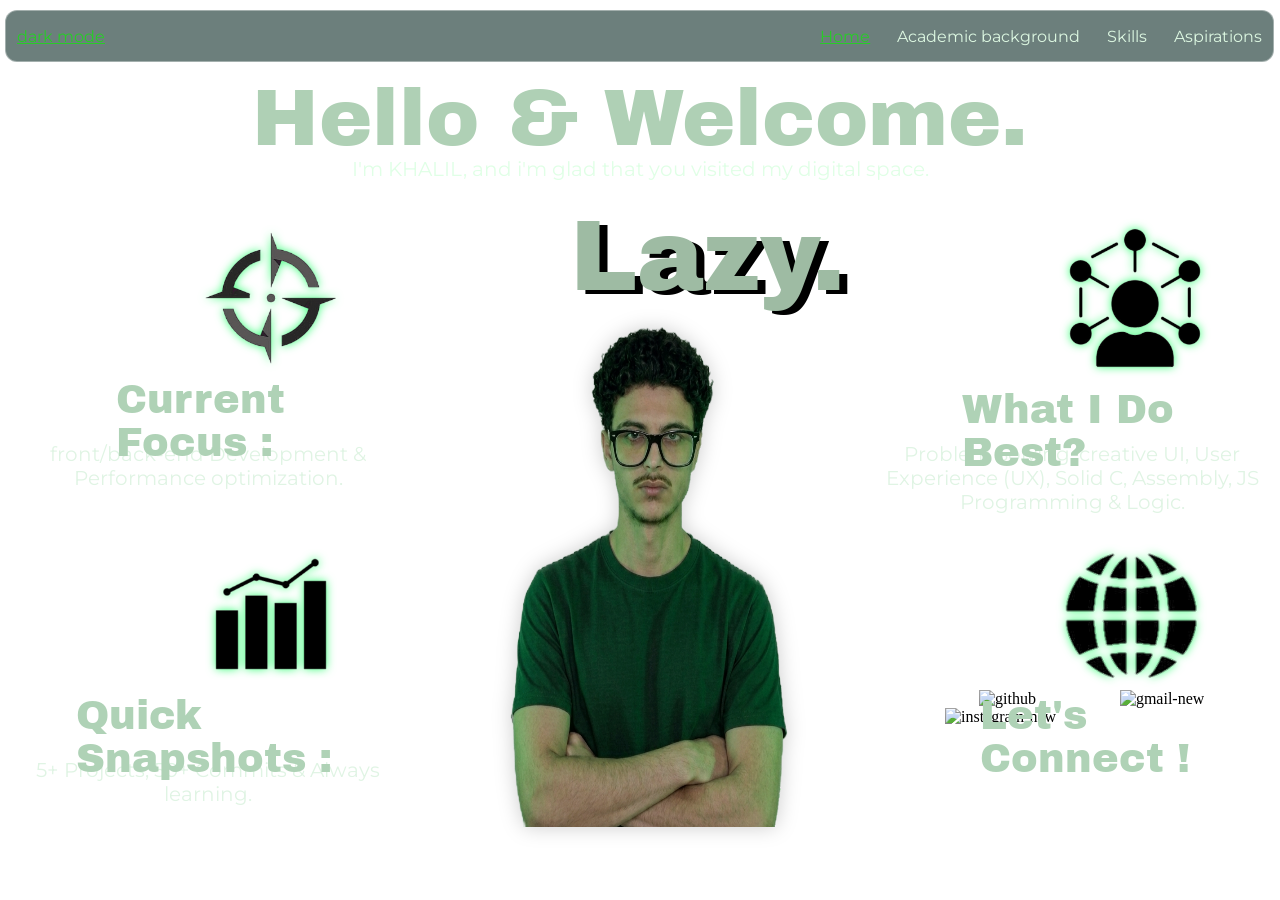
==== index.html @ f58780b9 "Add files via upload" ====
<!DOCTYPE html>
<html lang="en">
<head>
    <meta charset="UTF-8">
    <meta name="viewport" content="width=device-width, initial-scale=1.0">
    <title>Home</title>
    <link rel="preconnect" href="https://fonts.googleapis.com">
    <link rel="preconnect" href="https://fonts.gstatic.com" crossorigin>
    <link href="https://fonts.googleapis.com/css2?family=Archivo+Black&display=swap" rel="stylesheet">
    <link rel="preconnect" href="https://fonts.googleapis.com">
    <link rel="preconnect" href="https://fonts.gstatic.com" crossorigin>
    <link href="https://fonts.googleapis.com/css2?family=Montserrat:ital,wght@0,100..900;1,100..900&display=swap" rel="stylesheet">
    <link rel="preconnect" href="https://fonts.googleapis.com">
    <link rel="preconnect" href="https://fonts.gstatic.com" crossorigin>
    <link href="https://fonts.googleapis.com/css2?family=Allura&display=swap" rel="stylesheet">
    <link rel="stylesheet" href="index.css">
</head>
<body>
     <video autoplay muted loop id="bg-video">
    <source src="video2.mp4" type="video/mp4">
    
    Your browser does not support the video tag.
  </video>
    <div class="header"> 
        <button class="btn-left">dark mode</button>
        <button class="btn-right active" onclick="location.href='index.html'">Home</button>
        <button class="btn-right" onclick="location.href='academic.html'">Academic background</button>
        <button class="btn-right" onclick="location.href='skills.html'">Skills</button>
        <button class="btn-right" onclick="location.href='aspirations.html'">Aspirations</button>
    </div>
    <div class="grid-container">
            <div class="box big1" style="grid-area: box1;">
                <p class="welcome-text">Hello & Welcome.</p>
                <p class="text">I'm KHALIL, and i'm glad that you visited my digital space.</p>
               
            </div>
            <div class="box" style="grid-area: box2;">
                <img src="focus.png" class="focus-img">
                <p class="title">Current Focus :</p>
                <p class="caption">
                    front/back-end Development & Performance optimization.
                </p>

            </div>
            <div class="box big3"style="grid-area: box3;">
                <img src="khalil1.png" class="profile-image">
                <p class="img-text"> Lazy.</p>

            </div>
            <div class="box" style="grid-area: box4;">
                <img src="do.png" class="focus-img">
                <p class="title2">What I Do Best?</p>
                <p class="caption">Problem Solving, creative UI, User Experience (UX), Solid C, Assembly, JS Programming & Logic.</p>

            </div>
            <div class="box" style="grid-area: box5;">
                <img src="stats.png" class="focus-img">
                <p class="title1">Quick Snapshots :</p>
                <p class="caption">5+ Projects, 50+ Commits & Always learning.</p>

            </div>
            <div class="box" style="grid-area: box6;">
                <img src="online.png" class="online-img">
                <p class="title">Let's Connect !</p>
                <img width="50" height="50" src="https://img.icons8.com/3d-fluency/94/github.png" alt="github" class="github-icon">
                <img width="50" height="50" src="https://img.icons8.com/color/96/gmail-new.png" alt="gmail-new" class="gmail-icon">
                <img width="50" height="50" src="https://img.icons8.com/fluency/96/instagram-new.png" alt="instagram-new" class="insta-icon">

            </div>
    </div>
    
</body>
</html>
---- index.css ----
body{
           
            margin: 0;
           
        }
        #bg-video {
        position: fixed;   
        right: 0;
        bottom: 0;
        min-width: 100%;   
        min-height: 100%;  
        z-index: -1;       
        object-fit: cover;
        }
        .header{
            height: 50px;
            display: flex;
            align-items: center;
            width: 99%;
            background-color: rgba(11, 43, 38, 0.6);
            backdrop-filter: blur(10px);                
            -webkit-backdrop-filter: blur(15px);       
            border-radius: 12px;
            border: 1px solid rgba(255, 255, 255, 0.377);

            position: fixed;
            top: 10px;
            left: 5px;
            z-index: 100;
            
           
        }
        .btn-left{
            margin-left: 5px;
           margin-right: auto;
           border: none;
           background-color:transparent;
           height: 40px;
           font-family: "Montserrat", sans-serif;
           font-size: 16px;
           cursor: pointer;
           color: rgb(40, 204, 40);
            text-decoration: underline;

        }
        .btn-right{
            margin-right: 5px;
            margin-left: 10px;
            border: none;
            background-color:transparent;
            height: 40px;
            font-family: "Montserrat", sans-serif;
            font-size: 16px;
            cursor: pointer;
            color: rgb(220, 247, 225);
        }
        .btn-right.active {
            color: rgb(40, 204, 40);
            text-decoration: underline;
            font-size: 16px;
            font-family: "Montserrat", sans-serif;
        }
        .grid-container{
            
            display: grid;
            grid-template-columns: 1fr 1fr 1fr ;
            grid-template-rows: auto 300px 300px;
            margin-top: 70px;
            gap: 1em;
            grid-template-areas:"box1 box1 box1"
                                "box2 box3 box4"
                                "box5 box3 box6";
            z-index: 2;
        }
        .box{
            
              background-color: rgba(255, 255, 255, 0.2); 
            backdrop-filter: blur(50px) !important;                
            -webkit-backdrop-filter: blur(10px);       
            border-radius: 12px;                        
            border: 1px solid rgba(255, 255, 255, 0.3); 
 
        }
        .big1{
            height: auto;
            background: transparent;
            border: none;
            display: flex;
            flex-direction: column;
            justify-content: center;
            align-items:center;
        
           
        }
        .big3{
            background: transparent;
            border: none;
        }
        .welcome-text{
            display: inline-block;
            font-family: "Archivo Black", sans-serif;
            font-size: 80px;
            color: rgb(175, 208, 181);
            margin-top: 5px;
        }
        .text{
            
            font-family: "Montserrat", sans-serif;
            font-size: 20px;
            color: rgb(224, 255, 230);
            margin-top: -85px;
            margin-bottom:20px;

        }
        .profile-image{
            width: 83%;
            height: 660px;
            border-radius: 12px;
            margin-top: -50px;
            margin-left: 45px;
            position: relative;
            filter: brightness(93%) drop-shadow(0 0 10px rgba(0, 0, 0, 0.2));
            

        }
        
        .img-text{
            font-family:  "Archivo Black", sans-serif;
            font-size: 100px;
            color: rgb(175, 208, 181);
            position: absolute;
            top: -115px;
            left: 138px;
            text-shadow: 8px  4px rgb(0, 0, 0);
            filter: brightness(90%);
            transition: all 0.3s ease-in-out;
        }
        .img-text:hover {
            filter: brightness(100%);
            text-shadow: 12px 8px rgb(0, 0, 0);
            transition: all 0.3s ease-in-out;
        }
        .focus-img{
            position: relative;
            width: 220px;
            height: 220px;
            margin-top: -30px;
            margin-left: 160px;
            filter: brightness(93%) drop-shadow(0 0 5px rgba(15, 255, 91, 0.822));
            transition: filter 0.3s ease-in-out;
        }
        .focus-img:hover {
            filter: brightness(100%) drop-shadow(0 0 13px rgba(15, 255, 91, 0.822));
            transition: filter 0.3s ease-in-out;
        }
        .title{
            font-family: "Archivo Black", sans-serif;
            font-size: 40px;
            color: rgb(175, 210, 182);
            position: absolute;
            top: 120px;
            left: 115px;
        }
        .title1{
            font-family: "Archivo Black", sans-serif;
            font-size: 40px;
            color: rgb(175, 210, 182);
            position: absolute;
            top: 120px;
            left: 75px;
        }
        .title2{
            font-family: "Archivo Black", sans-serif;
            font-size: 40px;
            color: rgb(175, 210, 182);
            position: absolute;
            top: 130px;
            left: 97px;
        }
        .caption{
            font-family: "Montserrat", sans-serif;
            color: rgb(224, 244, 228);
            font-size: 20px;
            text-align: center;
            margin-top: 30px;

        }
        .online-img{
            position: relative;
            width: 190px;
            height: 190px;
            margin-top: -20px;
            margin-left: 170px;
            filter: brightness(93%) drop-shadow(0 0 5px rgba(15, 255, 91, 0.822));
            transition: filter 0.3s ease-in-out;
        }
        .online-img:hover{
            filter: brightness(100%) drop-shadow(0 0 13px rgba(15, 255, 91, 0.822));
            transition: filter 0.3s ease-in-out;
        }
        .github-icon{
           
            margin-bottom: -105px;
            margin-left: -250px;
            
        }
        .gmail-icon{
            margin-bottom: -105px;
            margin-left: 80px;
           
        }
        .insta-icon{
             
            margin-bottom: -110px;
            margin-left: 80px;
            
        }
        @keyframes fadeIn {
        from {
            opacity: 0;
            transform: translateY(20px); 
        }
        to {
            opacity: 1;
            transform: translateY(0);
        }
        }

        div {
        animation: fadeIn 1.5s ease-out forwards;
        }
    
   
@media (max-width: 1024px) {
    .grid-container{
        grid-template-columns: 1fr 1fr;
        grid-template-rows: auto auto auto auto;
        grid-template-areas: "box1 box1"
                              "box2 box4"
                              "box5 box6"
                              "box3 box3";
    }
    .welcome-text{
        font-size: 60px;
    }
    .text{
        margin-top: -30px;
        font-size: 18px;
    }
    .profile-image{
        width: 100%;
        height: 450px;
        margin-left: 0;
        margin-top: 10px;
    }
    .img-text{
        font-size: 70px;
        top: -60px;
        left: 50%;
        transform: translateX(-50%);
        text-align: center;
        width: 100%;
    }
}


@media (max-width: 600px) {
    .header{
        flex-wrap: wrap;
        height: auto;
        width: 94%;
        padding: 6px 0;
        gap: 4px;
    }
    .btn-left, .btn-right, .btn-right.active{
        font-size: 8px;
        height: auto;
        padding: 4px 6px;
        margin: 0 2px;
    }
    .btn-left{
        margin-right: auto;
    }

    .grid-container{
        grid-template-columns: 1fr;
        grid-template-rows: auto;
        grid-template-areas: "box1"
                              "box3"
                              "box2"
                              "box4"
                              "box5"
                              "box6"
                              ;
        margin-top: 60px;
        gap: 0.8em;
        padding: 0 8px;
    }

    .welcome-text{
        font-size: 36px;
        text-align: center;
        
    }
    .text{
        text-align: center;
        font-size: 15px;
        margin-top: -35px;
        margin-bottom: 15px;
    }

    .box{
        min-height: auto;
        padding-bottom: 15px;
          background-color: rgba(255, 255, 255, 0.2); 
            backdrop-filter: blur(20px);                
            -webkit-backdrop-filter: blur(20px);       
    }

    .profile-image{
        width: 100%;
        height: 500px;
        margin-left: 0;
        margin-bottom: -20px;
        margin-top: 10px;
        filter: brightness(70%) drop-shadow(0 0 15px rgba(0, 0, 0, 1));
    }
    .big3{
        margin-top: -65px;
        background-color: transparent;
        border: none;
    }
    .big1{
        background-color: transparent;
        border: none;
    }
    .img-text{
        position: absolute;
        font-size: 42px;
        text-align: center;
        width: 100%;
        top: 0px;
        left: 5px;
        text-shadow: 4px 3px rgb(0, 0, 0);
        transform: none;
    }

    .focus-img, .online-img{
        display: block;
        width: 150px;
        height: 150px;
        max-width: 150px;
        margin: 15px auto 0 auto;
    }

    .title, .title1, .title2{
        position: static;
        font-size: 24px;
        text-align: center;
        margin: 10px 0 0 0;
    }

    .caption{
        font-size: 14px;
        margin-top: 10px;
    }

    .github-icon, .gmail-icon, .insta-icon{
        display: inline-block;
        width: 40px;
        height: 40px;
        margin: 10px 5px 0 60px;
    }
}
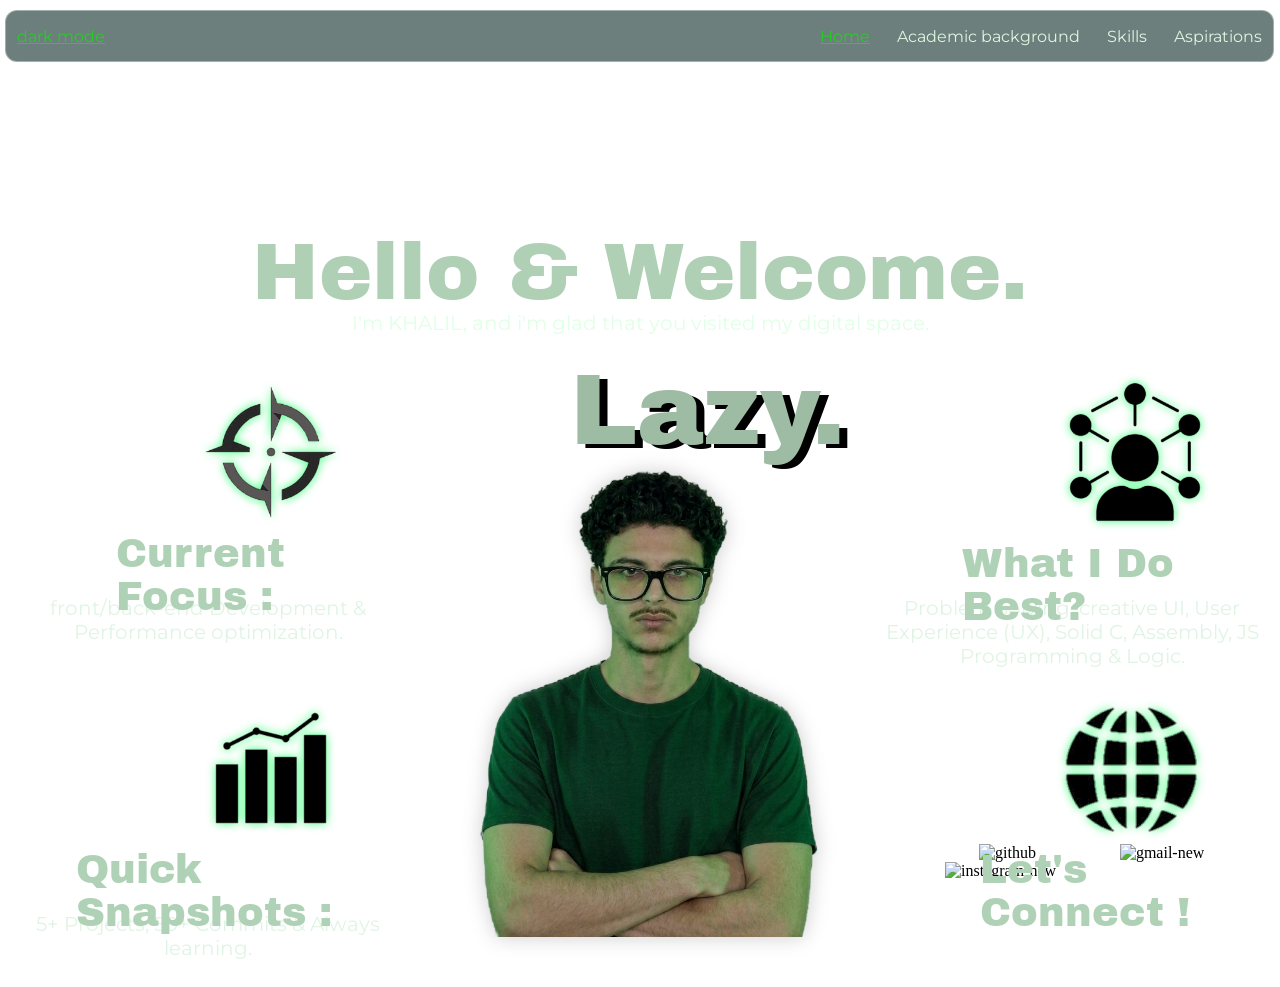
==== commit 2cdcec82: "Update index.html" ====
--- a/index.html
+++ b/index.html
@@ -16,11 +16,13 @@
     <link rel="stylesheet" href="index.css">
 </head>
 <body>
-     <video autoplay muted loop id="bg-video">
+     <video autoplay muted loop playsinline class="bg-video bg-video-desktop">
     <source src="video2.mp4" type="video/mp4">
-    
-    Your browser does not support the video tag.
-  </video>
+</video>
+
+<video autoplay muted loop playsinline class="bg-video bg-video-mobile">
+    <source src="videomob.mp4" type="video/mp4">
+</video>
     <div class="header"> 
         <button class="btn-left">dark mode</button>
         <button class="btn-right active" onclick="location.href='index.html'">Home</button>
@@ -70,4 +72,4 @@
     </div>
     
 </body>
-</html>+</html>
--- a/index.css
+++ b/index.css
@@ -1,6 +1,7 @@
  body{
            
             margin: 0;
+            overflow-x: hidden;
            
         }
         #bg-video {
@@ -11,6 +12,10 @@
         min-height: 100%;  
         z-index: -1;       
         object-fit: cover;
+        transform: translateZ(0);
+        }
+        html {
+        overflow-x: hidden;
         }
         .header{
             height: 50px;
@@ -114,7 +119,9 @@
         }
         .profile-image{
             width: 83%;
-            height: 660px;
+            height: 100%;
+            max-height: 616px;
+            object-fit: cover;
             border-radius: 12px;
             margin-top: -50px;
             margin-left: 45px;
@@ -226,7 +233,7 @@
         }
         }
 
-        div {
+        .box {
         animation: fadeIn 1.5s ease-out forwards;
         }
     
@@ -371,4 +378,4 @@
         height: 40px;
         margin: 10px 5px 0 60px;
     }
-}+}
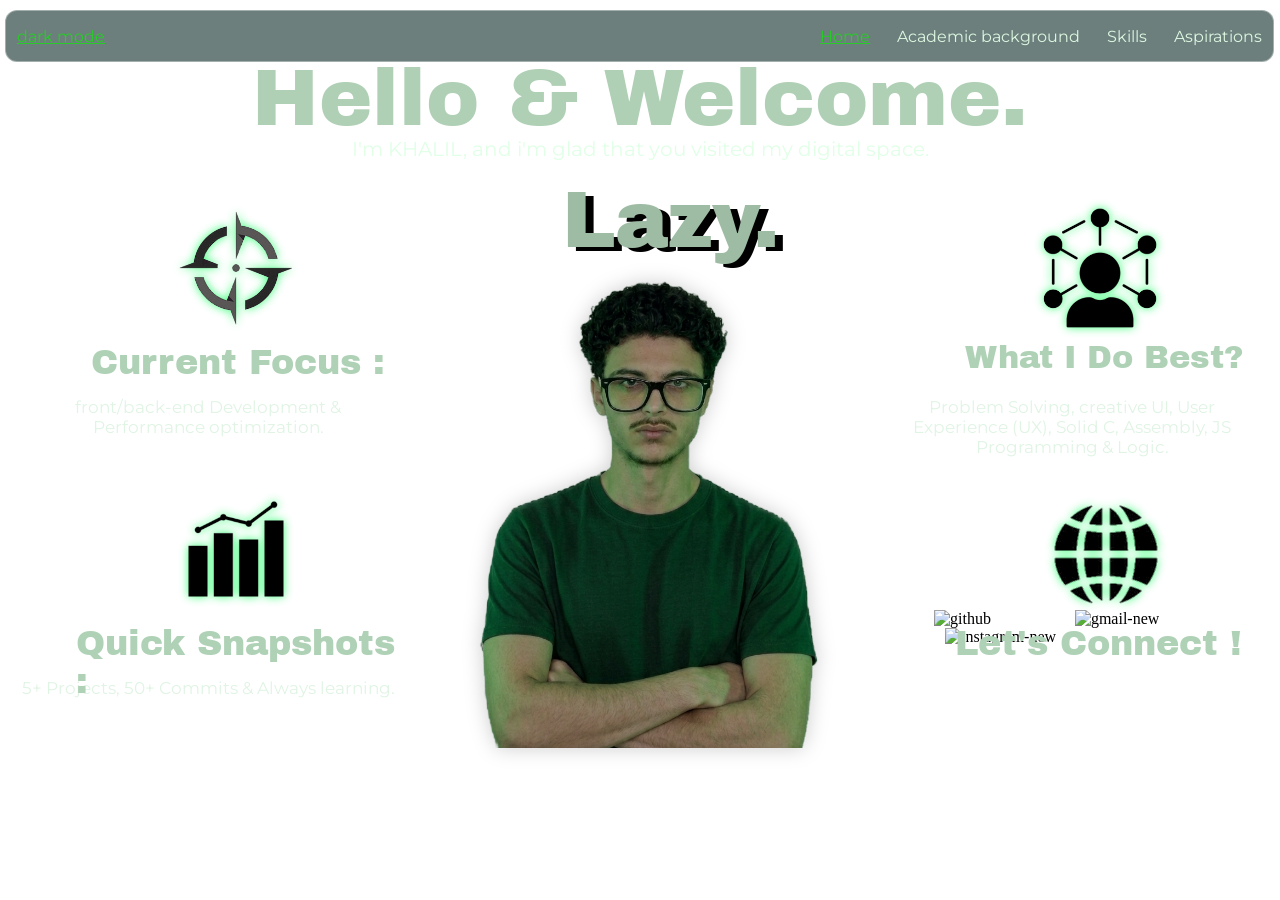
==== commit 9cbbf7fb: "Integrate Botpress webchat scripts Added script tags for Botpress webchat integration." ====
--- a/index.html
+++ b/index.html
@@ -70,6 +70,7 @@
 
             </div>
     </div>
-    
+    <script src="https://cdn.botpress.cloud/webchat/v5.0/inject.js"></script>
+<script src="https://files.bpcontent.cloud/2026/09/10/14/20260910140347-3BUUYTG4.js" defer></script>
 </body>
 </html>
--- a/index.css
+++ b/index.css
@@ -4,18 +4,18 @@
             overflow-x: hidden;
            
         }
-        #bg-video {
-        position: fixed;   
+        .bg-video {
+        position: fixed;
         right: 0;
         bottom: 0;
-        min-width: 100%;   
-        min-height: 100%;  
-        z-index: -1;       
+        min-width: 100%;
+        min-height: 100%;
+        z-index: -1;
         object-fit: cover;
-        transform: translateZ(0);
-        }
-        html {
-        overflow-x: hidden;
+        }
+
+       .bg-video-mobile {
+        display: none;     
         }
         .header{
             height: 50px;
@@ -69,7 +69,7 @@
             
             display: grid;
             grid-template-columns: 1fr 1fr 1fr ;
-            grid-template-rows: auto 300px 300px;
+            grid-template-rows: auto 265px 265px;
             margin-top: 70px;
             gap: 1em;
             grid-template-areas:"box1 box1 box1"
@@ -79,7 +79,7 @@
         }
         .box{
             
-              background-color: rgba(255, 255, 255, 0.2); 
+            background-color: rgba(255, 255, 255, 0.2); 
             backdrop-filter: blur(50px) !important;                
             -webkit-backdrop-filter: blur(10px);       
             border-radius: 12px;                        
@@ -106,7 +106,7 @@
             font-family: "Archivo Black", sans-serif;
             font-size: 80px;
             color: rgb(175, 208, 181);
-            margin-top: 5px;
+            margin-top: -15px;
         }
         .text{
             
@@ -119,25 +119,24 @@
         }
         .profile-image{
             width: 83%;
-            height: 100%;
+            height: 115%;
             max-height: 616px;
             object-fit: cover;
-            border-radius: 12px;
-            margin-top: -50px;
+            margin-top: -65px;
             margin-left: 45px;
             position: relative;
-            filter: brightness(93%) drop-shadow(0 0 10px rgba(0, 0, 0, 0.2));
+            filter: brightness(85%) drop-shadow(0 0 10px rgba(0, 0, 0, 0.2));
             
 
         }
         
         .img-text{
             font-family:  "Archivo Black", sans-serif;
-            font-size: 100px;
+            font-size: 80px;
             color: rgb(175, 208, 181);
             position: absolute;
-            top: -115px;
-            left: 138px;
+            top: -100px;
+            left: 130px;
             text-shadow: 8px  4px rgb(0, 0, 0);
             filter: brightness(90%);
             transition: all 0.3s ease-in-out;
@@ -149,10 +148,10 @@
         }
         .focus-img{
             position: relative;
-            width: 220px;
-            height: 220px;
-            margin-top: -30px;
-            margin-left: 160px;
+            width: 190px;
+            height: 190px;
+            margin-top: -25px;
+            margin-left: 140px;
             filter: brightness(93%) drop-shadow(0 0 5px rgba(15, 255, 91, 0.822));
             transition: filter 0.3s ease-in-out;
         }
@@ -162,42 +161,44 @@
         }
         .title{
             font-family: "Archivo Black", sans-serif;
-            font-size: 40px;
+            font-size: 35px;
             color: rgb(175, 210, 182);
             position: absolute;
-            top: 120px;
-            left: 115px;
+            top: 110px;
+            left: 90px;
         }
         .title1{
             font-family: "Archivo Black", sans-serif;
-            font-size: 40px;
+            font-size: 35px;
             color: rgb(175, 210, 182);
             position: absolute;
-            top: 120px;
+            top: 110px;
             left: 75px;
         }
         .title2{
             font-family: "Archivo Black", sans-serif;
-            font-size: 40px;
+            font-size: 32px;
             color: rgb(175, 210, 182);
             position: absolute;
-            top: 130px;
-            left: 97px;
+            top: 110px;
+            left: 100px;
         }
         .caption{
             font-family: "Montserrat", sans-serif;
             color: rgb(224, 244, 228);
-            font-size: 20px;
+            font-size: 17px;
             text-align: center;
             margin-top: 30px;
+            margin-left: 20px;
+            margin-right: 20px;
 
         }
         .online-img{
             position: relative;
-            width: 190px;
-            height: 190px;
-            margin-top: -20px;
-            margin-left: 170px;
+            width: 150px;
+            height: 150px;
+            margin-top: -5px;
+            margin-left: 165px;
             filter: brightness(93%) drop-shadow(0 0 5px rgba(15, 255, 91, 0.822));
             transition: filter 0.3s ease-in-out;
         }
@@ -233,7 +234,7 @@
         }
         }
 
-        .box {
+        div {
         animation: fadeIn 1.5s ease-out forwards;
         }
     
@@ -272,6 +273,12 @@
 
 
 @media (max-width: 600px) {
+    .bg-video-desktop {
+        display: none;   
+    }
+    .bg-video-mobile {
+        display: block; 
+    }
     .header{
         flex-wrap: wrap;
         height: auto;
@@ -280,7 +287,7 @@
         gap: 4px;
     }
     .btn-left, .btn-right, .btn-right.active{
-        font-size: 8px;
+        font-size: 9px;
         height: auto;
         padding: 4px 6px;
         margin: 0 2px;
@@ -319,7 +326,7 @@
     .box{
         min-height: auto;
         padding-bottom: 15px;
-          background-color: rgba(255, 255, 255, 0.2); 
+          background-color: rgba(116, 128, 118, 0.2); 
             backdrop-filter: blur(20px);                
             -webkit-backdrop-filter: blur(20px);       
     }
@@ -330,7 +337,7 @@
         margin-left: 0;
         margin-bottom: -20px;
         margin-top: 10px;
-        filter: brightness(70%) drop-shadow(0 0 15px rgba(0, 0, 0, 1));
+        filter: brightness(65%) drop-shadow(0 0 15px rgba(0, 0, 0, 1));
     }
     .big3{
         margin-top: -65px;
